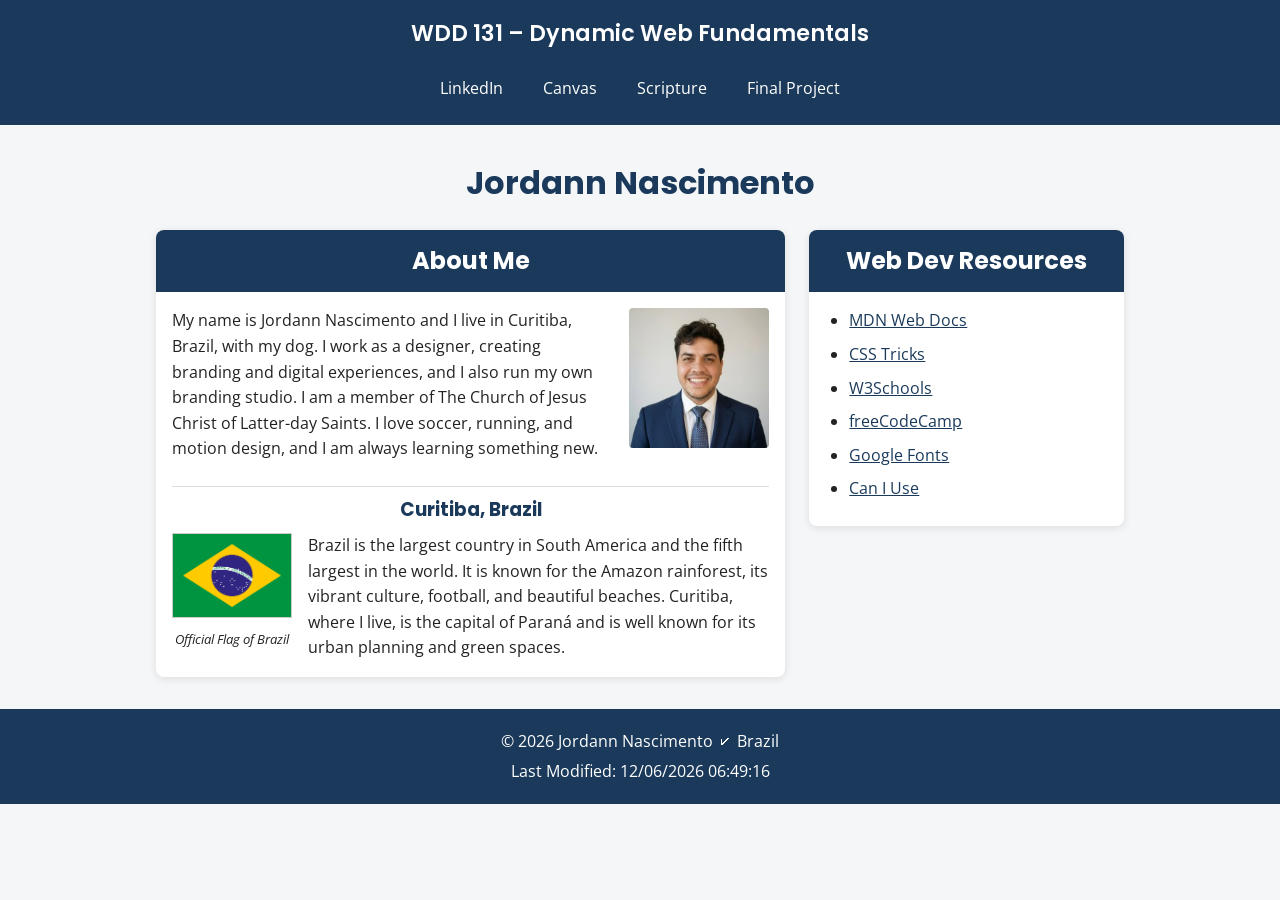
==== index.html @ 89607432 "about me" ====
<!DOCTYPE html>
<html lang="en">
<head>
    <meta charset="UTF-8">
    <meta name="viewport" content="width=device-width, initial-scale=1.0">
    <title>WDD 131 – Dynamic Web Fundamentals – Jordann Nascimento</title>
    <meta name="description" content="WDD 131 – Dynamic Web Fundamentals course home page for Jordann Nascimento. HTML, CSS, and JavaScript coursework, projects, and dynamic web development.">
    <meta name="author" content="Jordann Nascimento">

    <link rel="preconnect" href="https://fonts.googleapis.com">
    <link rel="preconnect" href="https://fonts.gstatic.com" crossorigin>
    <link href="https://fonts.googleapis.com/css2?family=Poppins:wght@500;600;700&family=Open+Sans:wght@400;600&display=swap" rel="stylesheet">

    <link rel="stylesheet" href="styles/base.css">

    <script src="scripts/getdates.js" defer></script>
</head>
<body>
    <header>
        <span id="course-title">WDD 131 – Dynamic Web Fundamentals</span>
        <nav>
            <a href="https://www.linkedin.com/in/jordann-nascimento/" target="_blank">LinkedIn</a>
            <a href="https://byupw.instructure.com/" target="_blank">Canvas</a>
            <a href="https://www.churchofjesuschrist.org/study/scriptures/bofm/alma/7?lang=eng&id=p11-p13#p11" target="_blank">Scripture</a>
            <a href="#">Final Project</a>
        </nav>
    </header>

    <main>
        <h1>Jordann Nascimento</h1>

        <div class="cards">
            <section class="card about">
                <h2>About Me</h2>
                <div class="about-top">
                    <p>My name is Jordann Nascimento and I live in Curitiba, Brazil, with my dog. I work as a designer, creating branding and digital experiences, and I also run my own branding studio. I am a member of The Church of Jesus Christ of Latter-day Saints. I love soccer, running, and motion design, and I am always learning something new.</p>
                    <img class="profile" src="assets/jordann_santos.jpg" alt="Photo of Jordann Nascimento" loading="lazy">
                </div>

                <h3 class="place">Curitiba, Brazil</h3>

                <div class="about-bottom">
                    <figure class="flag">
                        <img src="assets/brazil.png" alt="Flag of Brazil" loading="lazy">
                        <figcaption>Official Flag of Brazil</figcaption>
                    </figure>
                    <p>Brazil is the largest country in South America and the fifth largest in the world. It is known for the Amazon rainforest, its vibrant culture, football, and beautiful beaches. Curitiba, where I live, is the capital of Paraná and is well known for its urban planning and green spaces.</p>
                </div>
            </section>

            <section class="card resources">
                <h2>Web Dev Resources</h2>
                <ul>
                    <li><a href="https://developer.mozilla.org/" target="_blank">MDN Web Docs</a></li>
                    <li><a href="https://css-tricks.com/" target="_blank">CSS Tricks</a></li>
                    <li><a href="https://www.w3schools.com/" target="_blank">W3Schools</a></li>
                    <li><a href="https://www.freecodecamp.org/" target="_blank">freeCodeCamp</a></li>
                    <li><a href="https://fonts.google.com/" target="_blank">Google Fonts</a></li>
                    <li><a href="https://caniuse.com/" target="_blank">Can I Use</a></li>
                </ul>
            </section>
        </div>
    </main>

    <footer>
        <p>&copy; <span id="currentyear"></span> Jordann Nascimento &#128504; Brazil</p>
        <p id="lastModified"></p>
    </footer>
</body>
</html>
---- styles/base.css ----
:root {
    --primary: #1b3a5b;
    --accent: #c2703d;
    --light: #f4f6f8;
    --text: #222222;
    --white: #ffffff;
}

* {
    box-sizing: border-box;
}

body {
    margin: 0;
    font-family: "Open Sans", sans-serif;
    color: var(--text);
    background-color: var(--light);
    line-height: 1.6;
}

h1, h2, h3 {
    font-family: "Poppins", sans-serif;
}

header {
    background-color: var(--primary);
    color: var(--white);
    padding: 1rem;
    text-align: center;
}

#course-title {
    display: block;
    font-family: "Poppins", sans-serif;
    font-size: 1.4rem;
    font-weight: 600;
    margin-bottom: 1rem;
}

nav {
    display: flex;
    justify-content: center;
    flex-wrap: wrap;
    gap: 0.5rem;
}

nav a {
    color: var(--white);
    text-decoration: none;
    padding: 0.5rem 1rem;
    border-radius: 4px;
    transition: background-color 0.3s ease, color 0.3s ease;
}

nav a:hover {
    background-color: var(--accent);
    color: var(--white);
}

main {
    max-width: 1000px;
    margin: 2rem auto;
    padding: 0 1rem;
}

main h1 {
    text-align: center;
    color: var(--primary);
}

.cards {
    display: grid;
    grid-template-columns: 2fr 1fr;
    gap: 1.5rem;
    align-items: start;
}

.card {
    background-color: var(--white);
    border-radius: 8px;
    box-shadow: 0 2px 8px rgba(0, 0, 0, 0.1);
    overflow: hidden;
}

.card h2 {
    background-color: var(--primary);
    color: var(--white);
    margin: 0;
    padding: 0.75rem 1rem;
    text-align: center;
}

.about-top {
    display: flex;
    gap: 1rem;
    padding: 1rem;
    align-items: flex-start;
}

.about-top p {
    margin: 0;
    flex: 1;
}

.profile {
    width: 140px;
    height: auto;
    border-radius: 4px;
}

.place {
    text-align: center;
    color: var(--primary);
    margin: 0.5rem 1rem;
    padding-top: 0.5rem;
    border-top: 1px solid #ddd;
}

.about-bottom {
    display: flex;
    gap: 1rem;
    padding: 0 1rem 1rem;
    align-items: flex-start;
}

.flag {
    margin: 0;
    text-align: center;
    flex-shrink: 0;
}

.flag img {
    width: 120px;
    height: auto;
    border: 1px solid #ccc;
}

.flag figcaption {
    font-size: 0.8rem;
    font-style: italic;
    margin-top: 0.25rem;
}

.about-bottom p {
    margin: 0;
}

.resources ul {
    padding: 1rem 1rem 1rem 2.5rem;
    margin: 0;
}

.resources li {
    margin-bottom: 0.5rem;
}

.resources a {
    color: var(--primary);
}

footer {
    background-color: var(--primary);
    color: var(--white);
    text-align: center;
    padding: 1rem;
    margin-top: 2rem;
}

footer p {
    margin: 0.25rem 0;
}

@media (max-width: 700px) {
    .cards {
        grid-template-columns: 1fr;
    }
    .about-top, .about-bottom {
        flex-direction: column;
        align-items: center;
        text-align: center;
    }
}
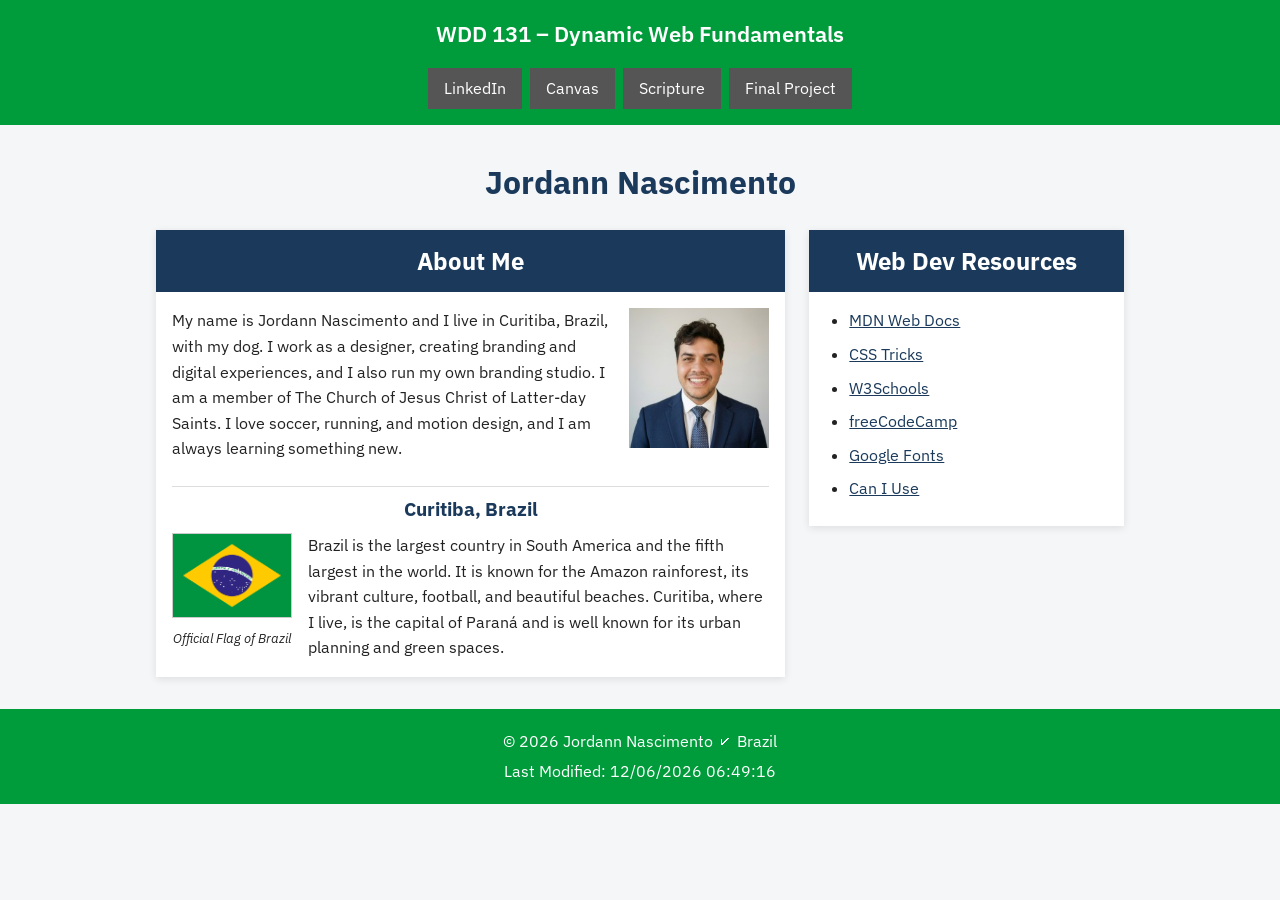
==== commit d6c1b309: "brazil" ====
--- a/index.html
+++ b/index.html
@@ -9,7 +9,7 @@
 
     <link rel="preconnect" href="https://fonts.googleapis.com">
     <link rel="preconnect" href="https://fonts.gstatic.com" crossorigin>
-    <link href="https://fonts.googleapis.com/css2?family=Poppins:wght@500;600;700&family=Open+Sans:wght@400;600&display=swap" rel="stylesheet">
+    <link href="https://fonts.googleapis.com/css2?family=IBM+Plex+Sans:wght@400;500;600;700&display=swap" rel="stylesheet">
 
     <link rel="stylesheet" href="styles/base.css">
 
--- a/styles/base.css
+++ b/styles/base.css
@@ -1,6 +1,8 @@
 :root {
-    --primary: #1b3a5b;
-    --accent: #c2703d;
+    --green: #009C3B;
+    --yellow: #FFDF00;
+    --blue: #1b3a5b;
+    --gray: #555555;
     --light: #f4f6f8;
     --text: #222222;
     --white: #ffffff;
@@ -12,18 +14,18 @@
 
 body {
     margin: 0;
-    font-family: "Open Sans", sans-serif;
+    font-family: "IBM Plex Sans", sans-serif;
     color: var(--text);
     background-color: var(--light);
     line-height: 1.6;
 }
 
 h1, h2, h3 {
-    font-family: "Poppins", sans-serif;
+    font-family: "Owner", "IBM Plex Sans", sans-serif;
 }
 
 header {
-    background-color: var(--primary);
+    background-color: var(--green);
     color: var(--white);
     padding: 1rem;
     text-align: center;
@@ -31,7 +33,7 @@
 
 #course-title {
     display: block;
-    font-family: "Poppins", sans-serif;
+    font-family: "Owner", "IBM Plex Sans", sans-serif;
     font-size: 1.4rem;
     font-weight: 600;
     margin-bottom: 1rem;
@@ -45,16 +47,16 @@
 }
 
 nav a {
+    background-color: var(--gray);
     color: var(--white);
     text-decoration: none;
     padding: 0.5rem 1rem;
-    border-radius: 4px;
     transition: background-color 0.3s ease, color 0.3s ease;
 }
 
 nav a:hover {
-    background-color: var(--accent);
-    color: var(--white);
+    background-color: var(--yellow);
+    color: var(--text);
 }
 
 main {
@@ -65,7 +67,7 @@
 
 main h1 {
     text-align: center;
-    color: var(--primary);
+    color: var(--blue);
 }
 
 .cards {
@@ -77,13 +79,12 @@
 
 .card {
     background-color: var(--white);
-    border-radius: 8px;
     box-shadow: 0 2px 8px rgba(0, 0, 0, 0.1);
     overflow: hidden;
 }
 
 .card h2 {
-    background-color: var(--primary);
+    background-color: var(--blue);
     color: var(--white);
     margin: 0;
     padding: 0.75rem 1rem;
@@ -105,12 +106,11 @@
 .profile {
     width: 140px;
     height: auto;
-    border-radius: 4px;
 }
 
 .place {
     text-align: center;
-    color: var(--primary);
+    color: var(--blue);
     margin: 0.5rem 1rem;
     padding-top: 0.5rem;
     border-top: 1px solid #ddd;
@@ -155,11 +155,11 @@
 }
 
 .resources a {
-    color: var(--primary);
+    color: var(--blue);
 }
 
 footer {
-    background-color: var(--primary);
+    background-color: var(--green);
     color: var(--white);
     text-align: center;
     padding: 1rem;
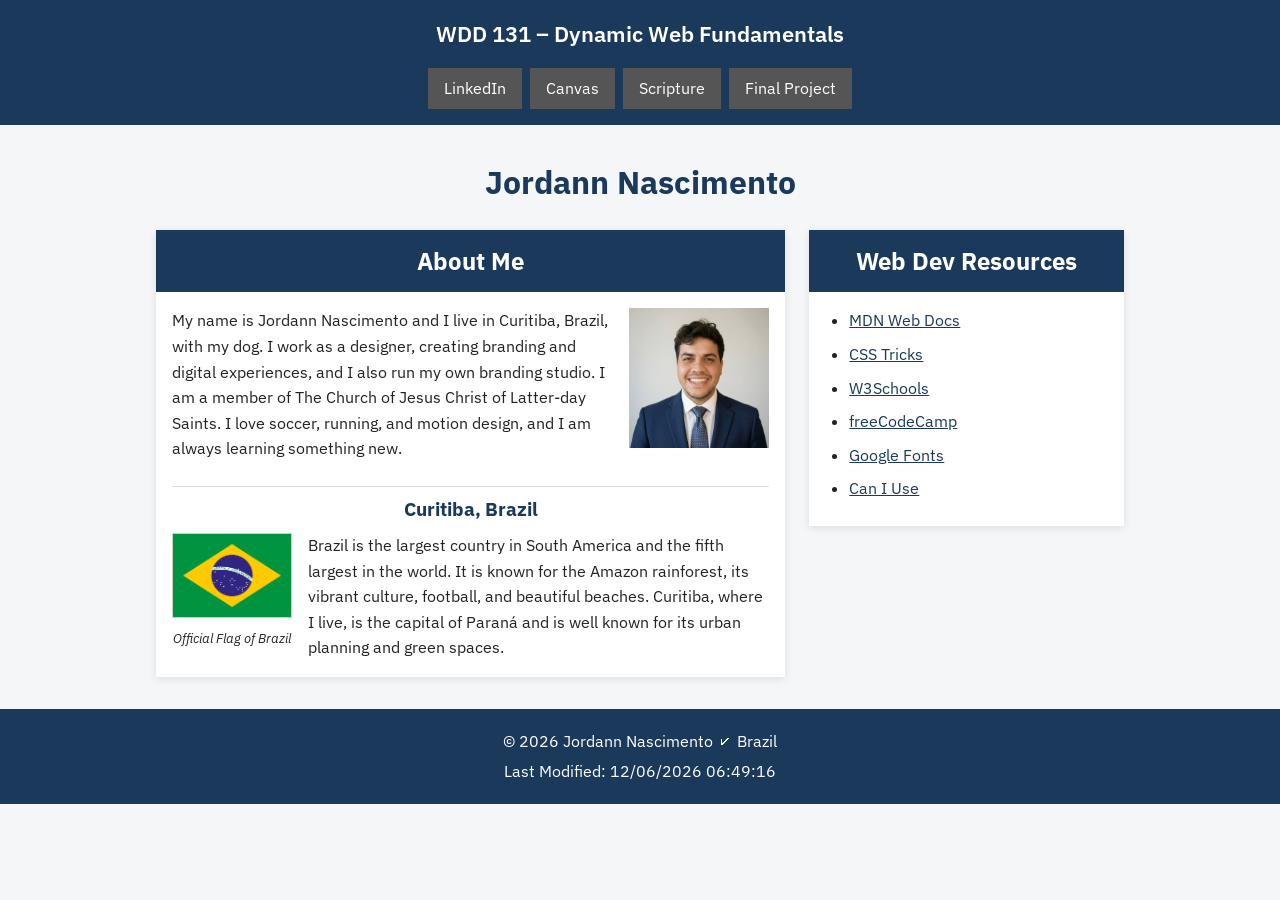
==== commit 42021bb3: "backgroundd blue and images file" ====
--- a/index.html
+++ b/index.html
@@ -34,14 +34,14 @@
                 <h2>About Me</h2>
                 <div class="about-top">
                     <p>My name is Jordann Nascimento and I live in Curitiba, Brazil, with my dog. I work as a designer, creating branding and digital experiences, and I also run my own branding studio. I am a member of The Church of Jesus Christ of Latter-day Saints. I love soccer, running, and motion design, and I am always learning something new.</p>
-                    <img class="profile" src="assets/jordann_santos.jpg" alt="Photo of Jordann Nascimento" loading="lazy">
+                    <img class="profile" src="images/jordann_santos.jpg" alt="Photo of Jordann Nascimento" loading="lazy">
                 </div>
 
                 <h3 class="place">Curitiba, Brazil</h3>
 
                 <div class="about-bottom">
                     <figure class="flag">
-                        <img src="assets/brazil.png" alt="Flag of Brazil" loading="lazy">
+                        <img src="images/brazil.png" alt="Flag of Brazil" loading="lazy">
                         <figcaption>Official Flag of Brazil</figcaption>
                     </figure>
                     <p>Brazil is the largest country in South America and the fifth largest in the world. It is known for the Amazon rainforest, its vibrant culture, football, and beautiful beaches. Curitiba, where I live, is the capital of Paraná and is well known for its urban planning and green spaces.</p>
--- a/styles/base.css
+++ b/styles/base.css
@@ -1,5 +1,4 @@
 :root {
-    --green: #009C3B;
     --yellow: #FFDF00;
     --blue: #1b3a5b;
     --gray: #555555;
@@ -25,7 +24,7 @@
 }
 
 header {
-    background-color: var(--green);
+    background-color: var(--blue);
     color: var(--white);
     padding: 1rem;
     text-align: center;
@@ -159,7 +158,7 @@
 }
 
 footer {
-    background-color: var(--green);
+    background-color: var(--blue);
     color: var(--white);
     text-align: center;
     padding: 1rem;
